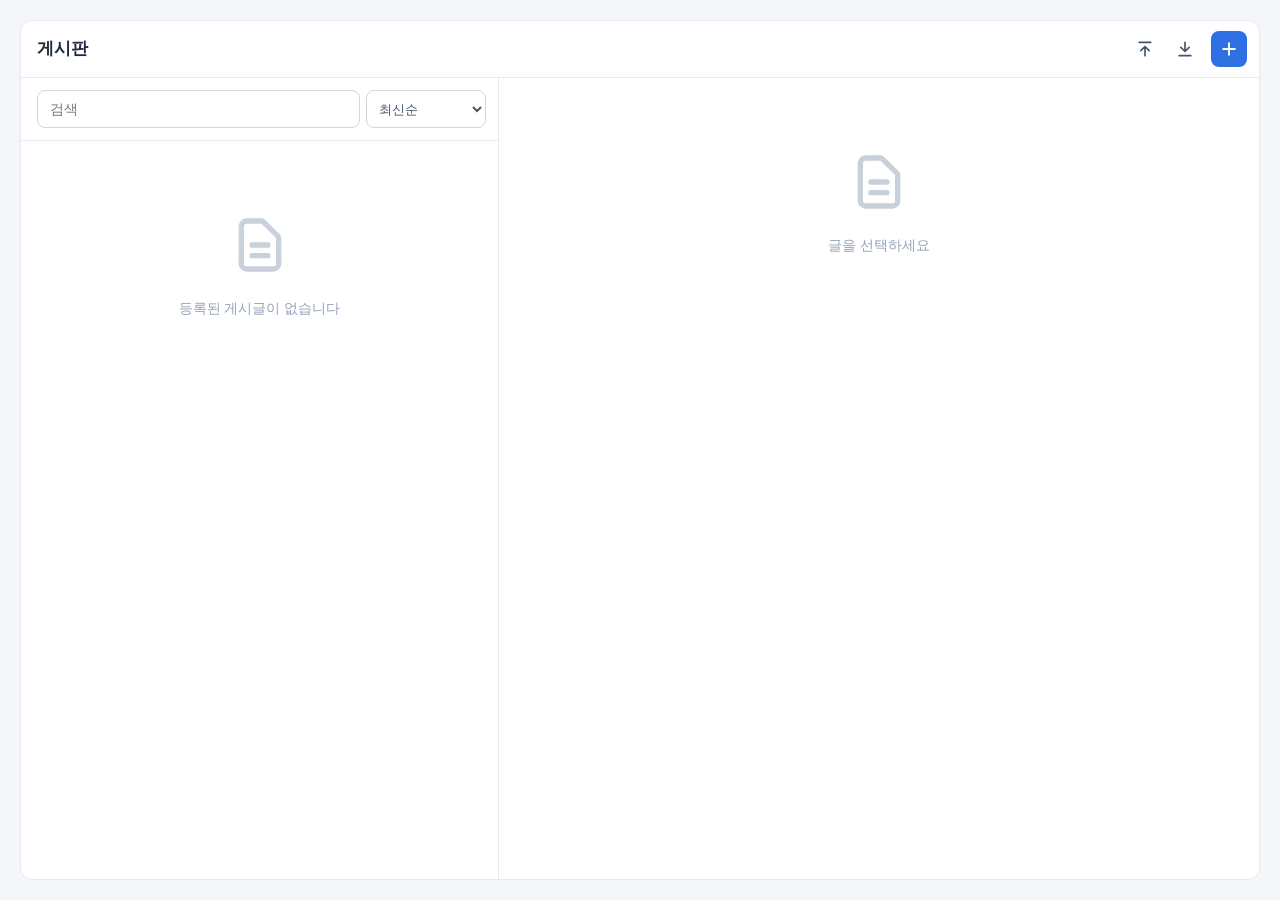
==== HP-board/index.html @ fd1b1a17 "Board 추가" ====
<!DOCTYPE html>
<html lang="ko">
<head>
    <meta charset="UTF-8">
    <meta name="viewport" content="width=device-width, initial-scale=1.0">
    <title>시뮬 게시판</title>
    <style>
        :root {
            --accent: #2f6fe4;
            --accent-hover: #2559c2;
            --accent-bg: #eef3fd;
            --line: #e5e9f0;
            --line-strong: #cfd6e0;
            --text: #1e293b;
            --sub: #475569;
            --muted: #64748b;
            --faint: #94a3b8;
            --page: #f4f6f9;
            --danger: #dc2626;
        }

        * {
            margin: 0;
            padding: 0;
            box-sizing: border-box;
        }

        body {
            font-family: -apple-system, BlinkMacSystemFont, 'Segoe UI', 'Malgun Gothic', Arial, sans-serif;
            background: var(--page);
            color: var(--text);
            line-height: 1.6;
        }

        body.lock {
            overflow: hidden;
        }

        button {
            font-family: inherit;
        }

        .app {
            max-width: 1360px;
            margin: 0 auto;
            min-height: 100vh;
            background: white;
            display: flex;
            flex-direction: column;
        }

        /* 상단 바 */
        .topbar {
            position: sticky;
            top: 0;
            z-index: 10;
            display: flex;
            align-items: center;
            gap: 4px;
            padding: 10px 12px 10px 16px;
            background: white;
            border-bottom: 1px solid var(--line);
        }

        .topbar h1 {
            flex: 1;
            font-size: 17px;
            font-weight: 700;
        }

        .icon-btn {
            flex: 0 0 auto;
            width: 36px;
            height: 36px;
            display: inline-flex;
            align-items: center;
            justify-content: center;
            border: none;
            border-radius: 8px;
            background: transparent;
            color: var(--sub);
            cursor: pointer;
        }

        .icon-btn:hover {
            background: #f1f5f9;
        }

        .icon-btn.primary {
            margin-left: 4px;
            background: var(--accent);
            color: white;
        }

        .icon-btn.primary:hover {
            background: var(--accent-hover);
        }

        .file-input {
            display: none;
        }

        .btn {
            height: 34px;
            padding: 0 14px;
            border: 1px solid var(--line-strong);
            border-radius: 8px;
            background: white;
            color: var(--sub);
            font-size: 14px;
            font-weight: 600;
            cursor: pointer;
            white-space: nowrap;
        }

        .btn:hover {
            background: #f8fafc;
        }

        .btn.primary {
            background: var(--accent);
            border-color: var(--accent);
            color: white;
        }

        .btn.primary:hover {
            background: var(--accent-hover);
        }

        .btn.sm {
            height: 30px;
            padding: 0 12px;
            font-size: 13px;
            font-weight: 500;
        }

        .btn.danger {
            color: var(--danger);
        }

        .layout {
            flex: 1;
        }

        /* 검색 · 태그 필터 */
        .search-row {
            display: flex;
            gap: 6px;
            padding: 12px 12px 8px 16px;
        }

        .search-row input {
            flex: 1;
            min-width: 0;
            height: 38px;
            padding: 0 12px;
            border: 1px solid var(--line-strong);
            border-radius: 8px;
            font-size: 14px;
            font-family: inherit;
        }

        .sort-select {
            flex: 0 0 auto;
            height: 38px;
            padding: 0 8px;
            border: 1px solid var(--line-strong);
            border-radius: 8px;
            background: white;
            color: var(--sub);
            font-size: 13px;
            font-family: inherit;
            cursor: pointer;
        }

        .sort-select:focus,
        .search-row input:focus,
        .field:focus,
        .tag-input:focus-within {
            outline: none;
            border-color: var(--accent);
            box-shadow: 0 0 0 3px rgba(47, 111, 228, 0.12);
        }

        .tag-filter {
            display: flex;
            gap: 6px;
            padding: 0 16px 12px;
            overflow-x: auto;
            scrollbar-width: none;
            border-bottom: 1px solid var(--line);
        }

        .tag-filter::-webkit-scrollbar {
            display: none;
        }

        .tag-filter.empty {
            padding-bottom: 4px;
        }

        .filter-chip {
            flex: 0 0 auto;
            display: inline-flex;
            align-items: center;
            height: 28px;
            padding: 0 12px;
            border: 1px solid var(--line-strong);
            border-radius: 999px;
            background: white;
            color: var(--sub);
            font-size: 13px;
            cursor: pointer;
        }

        .filter-chip.active {
            background: var(--accent-bg);
            border-color: var(--accent);
            color: var(--accent);
            font-weight: 600;
        }

        .chip-x {
            display: inline-flex;
            align-items: center;
            justify-content: center;
            width: 22px;
            height: 22px;
            margin: 0 -8px 0 4px;
            border-radius: 50%;
            font-size: 17px;
            line-height: 1;
        }

        .chip-x:hover {
            background: rgba(47, 111, 228, 0.15);
        }

        .filter-chip.fav-chip {
            color: #f59e0b;
        }

        /* 태그 칩 */
        .tags {
            display: flex;
            flex-wrap: wrap;
            gap: 4px;
        }

        .tag {
            display: inline-flex;
            align-items: center;
            padding: 1px 8px;
            border-radius: 999px;
            font-size: 12px;
            font-weight: 500;
            line-height: 1.5;
            white-space: nowrap;
        }

        /* 글 목록 */
        .item {
            border-bottom: 1px solid var(--line);
        }

        .item.open,
        .item.selected {
            background: var(--accent-bg);
            box-shadow: inset 3px 0 var(--accent);
        }

        .item-row {
            display: flex;
            align-items: center;
            gap: 8px;
            padding: 12px 12px 12px 16px;
        }

        .item-main {
            flex: 1;
            min-width: 0;
            cursor: pointer;
        }

        .item-title {
            font-size: 15px;
            font-weight: 600;
            overflow-wrap: anywhere;
        }

        .item-main .tags {
            margin-top: 4px;
        }

        .item-sub {
            display: flex;
            gap: 10px;
            margin-top: 3px;
            font-size: 13px;
        }

        .item-preview {
            flex: 1;
            min-width: 0;
            color: var(--muted);
            white-space: nowrap;
            overflow: hidden;
            text-overflow: ellipsis;
        }

        .item.open .item-preview {
            visibility: hidden;
        }

        .item-date {
            flex: 0 0 auto;
            color: var(--faint);
            font-size: 12px;
        }

        .copy-btn {
            flex: 0 0 auto;
            width: 40px;
            height: 40px;
            display: inline-flex;
            align-items: center;
            justify-content: center;
            border: 1px solid var(--line);
            border-radius: 10px;
            background: white;
            color: var(--accent);
            cursor: pointer;
        }

        .fav-btn {
            flex: 0 0 auto;
            width: 32px;
            height: 32px;
            display: inline-flex;
            align-items: center;
            justify-content: center;
            border: none;
            border-radius: 8px;
            background: transparent;
            color: var(--line-strong);
            fill: none;
            cursor: pointer;
        }

        /* 터치 화면에선 누른 뒤 hover가 남아 켜진 것처럼 보여서 마우스에서만 */
        @media (hover: hover) {
            .fav-btn:hover {
                color: #f59e0b;
            }
        }

        .fav-btn.on {
            color: #f59e0b;
            fill: #f59e0b;
        }

        .copy-btn:hover {
            border-color: var(--accent);
            background: var(--accent-bg);
        }

        .item-body {
            display: none;
            padding: 0 16px 16px;
        }

        .item.open .item-body {
            display: block;
        }

        /* 본문 · 메모 */
        .content-text {
            padding: 12px 14px;
            background: white;
            border: 1px solid var(--line);
            border-radius: 8px;
            color: #334155;
            font-size: 14px;
            line-height: 1.75;
            white-space: pre-wrap;
            overflow-wrap: anywhere;
        }

        .memo {
            margin-top: 10px;
            padding: 10px 14px;
            background: #f8fafc;
            border: 1px solid var(--line);
            border-radius: 8px;
            color: var(--muted);
            font-size: 13px;
            white-space: pre-wrap;
            overflow-wrap: anywhere;
        }

        .memo-label {
            display: block;
            margin-bottom: 2px;
            color: var(--faint);
            font-size: 12px;
            font-weight: 600;
        }

        .post-actions {
            display: flex;
            justify-content: flex-end;
            gap: 6px;
            margin-bottom: 8px;
        }

        .detail-actions {
            flex: 0 0 auto;
            display: flex;
            align-items: center;
            gap: 6px;
        }

        .highlight {
            background: #fef08a;
            border-radius: 3px;
        }

        .empty-state {
            text-align: center;
            padding: 72px 20px;
            color: var(--faint);
        }

        .empty-state svg {
            width: 64px;
            height: 64px;
            margin-bottom: 12px;
            opacity: 0.5;
        }

        .empty-state p {
            font-size: 14px;
        }

        .pagination {
            display: flex;
            justify-content: center;
            align-items: center;
            flex-wrap: wrap;
            gap: 6px;
            padding: 16px;
        }

        .pagination:empty {
            display: none;
        }

        .pagination button {
            min-width: 36px;
            height: 34px;
            padding: 0 10px;
            border: 1px solid var(--line-strong);
            border-radius: 7px;
            background: white;
            color: var(--sub);
            cursor: pointer;
            font-weight: 600;
        }

        .pagination button:hover:not(:disabled) {
            border-color: var(--accent);
            color: var(--accent);
        }

        .pagination button.active {
            background: var(--accent);
            border-color: var(--accent);
            color: white;
        }

        .pagination button:disabled {
            opacity: 0.4;
            cursor: default;
        }

        .pagination .ellipsis {
            padding: 0 3px;
            color: var(--faint);
        }

        /* 오른쪽 패널 (넓은 화면 상세 / 글쓰기) */
        .side {
            display: none;
            background: white;
        }

        .side.editing {
            display: block;
            position: fixed;
            inset: 0;
            z-index: 50;
            overflow-y: auto;
        }

        .side.editing #detailView {
            display: none;
        }

        .editor {
            display: none;
        }

        .side.editing .editor {
            display: block;
        }

        .detail {
            max-width: 760px;
            padding: 24px 28px 32px;
        }

        .detail-head {
            display: flex;
            align-items: flex-start;
            gap: 12px;
            margin-bottom: 16px;
        }

        .detail-headtext {
            flex: 1;
            min-width: 0;
        }

        .detail-title {
            display: flex;
            align-items: flex-start;
            gap: 4px;
        }

        .detail-title .fav-btn {
            margin-top: -1px;
        }

        .detail-headtext h2 {
            font-size: 20px;
            font-weight: 700;
            line-height: 1.4;
            overflow-wrap: anywhere;
        }

        .detail-headtext .tags {
            margin-top: 6px;
        }

        .detail-headtext .item-date {
            display: block;
            margin-top: 4px;
        }

        .detail .content-text {
            font-size: 15px;
            padding: 16px 18px;
        }

        .editor-head {
            position: sticky;
            top: 0;
            z-index: 1;
            display: flex;
            align-items: center;
            gap: 6px;
            padding: 10px 12px;
            background: white;
            border-bottom: 1px solid var(--line);
        }

        .editor-head span {
            flex: 1;
            font-size: 16px;
            font-weight: 700;
        }

        .editor-body {
            max-width: 760px;
            padding: 16px;
        }

        .field-label {
            display: block;
            margin: 16px 0 6px;
            color: var(--sub);
            font-size: 13px;
            font-weight: 600;
        }

        .field-label:first-child {
            margin-top: 0;
        }

        .field {
            width: 100%;
            padding: 10px 12px;
            border: 1px solid var(--line-strong);
            border-radius: 8px;
            font-size: 14px;
            font-family: inherit;
            line-height: 1.6;
        }

        textarea.field {
            resize: vertical;
            min-height: 240px;
        }

        textarea.field.memo-field {
            min-height: 72px;
            background: #f8fafc;
            color: var(--muted);
        }

        .tag-input {
            display: flex;
            flex-wrap: wrap;
            align-items: center;
            gap: 6px;
            min-height: 42px;
            padding: 6px 10px;
            border: 1px solid var(--line-strong);
            border-radius: 8px;
            cursor: text;
        }

        .tag-input input {
            flex: 1;
            min-width: 80px;
            border: none;
            outline: none;
            font-size: 14px;
            font-family: inherit;
        }

        .tag-remove {
            margin-left: 3px;
            border: none;
            background: none;
            color: inherit;
            font-size: 14px;
            line-height: 1;
            cursor: pointer;
        }

        .tag-suggest {
            display: flex;
            flex-wrap: wrap;
            gap: 6px;
            margin-top: 8px;
        }

        .tag-suggest:empty {
            display: none;
        }

        .suggest-chip {
            height: 26px;
            padding: 0 10px;
            border: 1px dashed var(--line-strong);
            border-radius: 999px;
            background: white;
            color: var(--sub);
            font-size: 12px;
            cursor: pointer;
        }

        .suggest-chip:hover {
            border-color: var(--accent);
            color: var(--accent);
        }

        .copy-toast {
            position: fixed;
            left: 50%;
            bottom: 24px;
            z-index: 1000;
            padding: 10px 18px;
            border-radius: 8px;
            background: #1e293b;
            color: white;
            font-size: 14px;
            font-weight: 500;
            white-space: nowrap;
            opacity: 0;
            transform: translate(-50%, 16px);
            transition: all 0.25s;
            pointer-events: none;
        }

        .copy-toast.show {
            opacity: 1;
            transform: translate(-50%, 0);
        }

        @media (max-width: 899px) {
            /* iOS 입력창 확대 방지 */
            .search-row input,
            .field,
            .tag-input input {
                font-size: 16px;
            }
        }

        @media (min-width: 900px) {
            body {
                padding: 20px;
            }

            .app {
                height: calc(100vh - 40px);
                min-height: 0;
                border: 1px solid var(--line);
                border-radius: 12px;
                overflow: hidden;
            }

            .topbar {
                position: static;
            }

            .layout {
                min-height: 0;
                display: grid;
                /* 오른쪽은 본문 폭(760)만큼, 남는 폭은 왼쪽 목록이 가져감 */
                grid-template-columns: minmax(340px, 1fr) minmax(0, 760px);
            }

            .list-pane {
                overflow-y: auto;
                border-right: 1px solid var(--line);
            }

            .side,
            .side.editing {
                display: block;
                position: static;
                overflow-y: auto;
            }

            #expandToggle {
                display: none;
            }

            .editor-body {
                padding: 20px 28px 32px;
            }
        }
    </style>
</head>
<body>
    <div class="app">
        <header class="topbar">
            <h1>게시판</h1>
            <button class="icon-btn" onclick="openFileInput()" title="불러오기">
                <svg width="20" height="20" viewBox="0 0 24 24" fill="none" stroke="currentColor" stroke-width="2" stroke-linecap="round" stroke-linejoin="round"><path d="M12 20V9M7 14l5-5 5 5M5 4h14"/></svg>
            </button>
            <button class="icon-btn" onclick="downloadToFile()" title="파일로 저장">
                <svg width="20" height="20" viewBox="0 0 24 24" fill="none" stroke="currentColor" stroke-width="2" stroke-linecap="round" stroke-linejoin="round"><path d="M12 4v11M7 10l5 5 5-5M5 20h14"/></svg>
            </button>
            <button class="icon-btn primary" onclick="openEditor()" title="글쓰기">
                <svg width="20" height="20" viewBox="0 0 24 24" fill="none" stroke="currentColor" stroke-width="2.4" stroke-linecap="round"><path d="M12 5v14M5 12h14"/></svg>
            </button>
            <input type="file" id="fileInput" class="file-input" accept=".txt,.json" onchange="loadFromFile(event)">
        </header>

        <div class="layout">
            <section class="list-pane" id="listPane">
                <div class="search-row">
                    <input type="search" id="searchInput" placeholder="검색">
                    <select id="sortSelect" class="sort-select" title="정렬">
                        <option value="newest">최신순</option>
                        <option value="oldest">오래된순</option>
                        <option value="title-asc">제목 오름차순</option>
                        <option value="title-desc">제목 내림차순</option>
                    </select>
                    <button class="icon-btn" id="expandToggle" onclick="toggleExpandAll()" title="모두 열기/접기">
                        <svg width="20" height="20" viewBox="0 0 24 24" fill="none" stroke="currentColor" stroke-width="2" stroke-linecap="round" stroke-linejoin="round"><path d="M7 9l5-5 5 5M7 15l5 5 5-5"/></svg>
                    </button>
                </div>
                <div class="tag-filter" id="tagFilter"></div>
                <div class="board-list" id="boardList"></div>
                <div class="pagination" id="pagination" aria-label="게시글 페이지"></div>
            </section>

            <section class="side" id="side">
                <div id="detailView"></div>
                <div class="editor" id="editor">
                    <div class="editor-head">
                        <button class="icon-btn" onclick="closeEditor()" title="닫기">
                            <svg width="20" height="20" viewBox="0 0 24 24" fill="none" stroke="currentColor" stroke-width="2" stroke-linecap="round"><path d="M6 6l12 12M18 6L6 18"/></svg>
                        </button>
                        <span id="editorTitle">글쓰기</span>
                        <button class="btn primary" id="submitBtn" onclick="submitPost()">등록</button>
                    </div>
                    <div class="editor-body">
                        <label class="field-label" for="postTitle">제목</label>
                        <input type="text" id="postTitle" class="field">
                        <label class="field-label" for="tagText">태그</label>
                        <div class="tag-input" onclick="document.getElementById('tagText').focus()">
                            <span class="tags" id="draftTagList"></span>
                            <input type="text" id="tagText" placeholder="추가">
                        </div>
                        <div class="tag-suggest" id="tagSuggest"></div>
                        <label class="field-label" for="postContent">내용</label>
                        <textarea id="postContent" class="field"></textarea>
                        <label class="field-label" for="postMemo">메모</label>
                        <textarea id="postMemo" class="field memo-field" placeholder="복사되지 않음"></textarea>
                    </div>
                </div>
            </section>
        </div>
    </div>

    <div class="copy-toast" id="copyToast"></div>

    <script>
        const STORAGE_KEY = 'boardPosts';
        const SORT_KEY = 'boardSort';
        const POSTS_PER_PAGE = 50;
        // 선택된 줄의 파란 배경과 겹치지 않게 파란 계열은 뺌
        const TAG_COLORS = [
            ['#dcfce7', '#15803d'],
            ['#fef3c7', '#b45309'],
            ['#f3e8ff', '#7e22ce'],
            ['#ffe4e6', '#be123c'],
            ['#ccfbf1', '#0f766e'],
            ['#ffedd5', '#c2410c'],
            ['#e2e8f0', '#475569']
        ];
        const ICON_COPY = '<svg width="18" height="18" viewBox="0 0 24 24" fill="none" stroke="currentColor" stroke-width="2" stroke-linecap="round" stroke-linejoin="round"><rect x="9" y="9" width="11" height="11" rx="2"/><path d="M5 15V6a2 2 0 0 1 2-2h9"/></svg>';
        const ICON_STAR = '<svg width="18" height="18" viewBox="0 0 24 24" stroke="currentColor" stroke-width="2" stroke-linejoin="round"><path d="M12 3.5l2.6 5.3 5.9.9-4.3 4.1 1 5.8L12 16.9l-5.2 2.7 1-5.8-4.3-4.1 5.9-.9z"/></svg>';
        const ICON_EMPTY = '<svg xmlns="http://www.w3.org/2000/svg" fill="none" viewBox="0 0 24 24" stroke="currentColor"><path stroke-linecap="round" stroke-linejoin="round" stroke-width="2" d="M9 12h6m-6 4h6m2 5H7a2 2 0 01-2-2V5a2 2 0 012-2h5.586a1 1 0 01.707.293l5.414 5.414a1 1 0 01.293.707V19a2 2 0 01-2 2z" /></svg>';

        const wideMQ = window.matchMedia('(min-width: 900px)');
        const searchInput = document.getElementById('searchInput');
        const tagText = document.getElementById('tagText');
        const sortSelect = document.getElementById('sortSelect');

        let posts = [];
        let currentPage = 1;
        let activeTag = null;
        let untaggedOnly = false;   // '태그 없음' 칩
        let favOnly = false;        // '★' 칩 (태그 칩과 같이 걸림)
        let selectedId = null;      // 넓은 화면: 오른쪽에 보이는 글
        const openIds = new Set();  // 좁은 화면: 펼친 글
        let editingId = null;
        let draftTags = [];
        let editorSnapshot = '';

        // 초기화
        window.onload = function() {
            loadPosts();
            try {
                const savedSort = localStorage.getItem(SORT_KEY);
                if (savedSort && SORTERS[savedSort]) sortSelect.value = savedSort;
            } catch (e) {}
            render();
        };

        // localStorage에서 게시글 불러오기
        function loadPosts() {
            try {
                const stored = JSON.parse(localStorage.getItem(STORAGE_KEY));
                if (Array.isArray(stored)) posts = stored.map(normalizePost);
            } catch (e) {
                posts = [];
            }
        }

        // localStorage에 게시글 저장
        function savePosts() {
            localStorage.setItem(STORAGE_KEY, JSON.stringify(posts));
        }

        // 예전 데이터(수제 체크) → 태그
        function normalizePost(post) {
            if (!Array.isArray(post.tags)) post.tags = post.isHandmade ? ['수제'] : [];
            post.tags = post.tags.map(t => String(t).trim()).filter(Boolean);
            delete post.isHandmade;
            post.memo = post.memo || '';
            post.dateStr = post.dateStr || '';
            return post;
        }

        // 파일 입력 열기
        function openFileInput() {
            document.getElementById('fileInput').click();
        }

        // 파일로 저장
        function downloadToFile() {
            const dataStr = JSON.stringify(posts, null, 2);
            const blob = new Blob([dataStr], { type: 'application/json' });
            const url = URL.createObjectURL(blob);
            const link = document.createElement('a');

            const now = new Date();
            const dateStr = `${now.getFullYear()}${String(now.getMonth() + 1).padStart(2, '0')}${String(now.getDate()).padStart(2, '0')}_${String(now.getHours()).padStart(2, '0')}${String(now.getMinutes()).padStart(2, '0')}`;

            link.download = `시뮬_${dateStr}.json`;
            link.href = url;
            link.click();

            URL.revokeObjectURL(url);
            showToast('파일이 저장되었습니다');
        }

        // 파일에서 불러오기
        function loadFromFile(event) {
            const file = event.target.files[0];
            if (!file) return;

            const reader = new FileReader();

            reader.onload = function(e) {
                try {
                    const loadedData = JSON.parse(e.target.result);

                    if (!Array.isArray(loadedData)) {
                        alert('올바른 형식의 파일이 아닙니다');
                        return;
                    }
                    if (confirm('기존 데이터를 모두 삭제하고 불러온 데이터로 대체하시겠습니까?')) {
                        posts = loadedData.map(normalizePost);
                        currentPage = 1;
                        activeTag = null;
                        untaggedOnly = false;
                        favOnly = false;
                        selectedId = null;
                        openIds.clear();
                        closeEditor(true);
                        savePosts();
                        render();
                        showToast('파일을 불러왔습니다');
                    }
                } catch (error) {
                    alert('파일을 읽는 중 오류가 발생했습니다');
                }
            };

            reader.onerror = function() {
                alert('파일을 읽는 중 오류가 발생했습니다');
            };

            reader.readAsText(file);

            // input 초기화 (같은 파일 다시 선택 가능하도록)
            event.target.value = '';
        }

        // 날짜 포맷팅
        function formatDate(date) {
            const year = date.getFullYear();
            const month = String(date.getMonth() + 1).padStart(2, '0');
            const day = String(date.getDate()).padStart(2, '0');
            const hours = String(date.getHours()).padStart(2, '0');
            const minutes = String(date.getMinutes()).padStart(2, '0');

            return `${year}.${month}.${day} ${hours}:${minutes}`;
        }

        // HTML 이스케이프 (속성값에도 쓰므로 따옴표까지)
        function escapeHtml(text) {
            return String(text)
                .replace(/&/g, '&amp;')
                .replace(/</g, '&lt;')
                .replace(/>/g, '&gt;')
                .replace(/"/g, '&quot;')
                .replace(/'/g, '&#39;');
        }

        // 텍스트 하이라이트
        function highlightText(text, search) {
            const escaped = escapeHtml(text);
            if (!search) return escaped;
            const searchEscaped = escapeHtml(search);
            const regex = new RegExp('(' + searchEscaped.replace(/[.*+?^${}()|[\]\\]/g, '\\$&') + ')', 'gi');
            return escaped.replace(regex, '<span class="highlight">$1</span>');
        }

        // 태그
        function getAllTags() {
            return [...new Set(posts.flatMap(p => p.tags))].sort((a, b) => a.localeCompare(b, 'ko'));
        }

        function tagStyle(tag) {
            let hash = 0;
            for (const ch of tag) hash = (hash * 31 + ch.codePointAt(0)) >>> 0;
            const [bg, fg] = TAG_COLORS[hash % TAG_COLORS.length];
            return `background:${bg};color:${fg}`;
        }

        function renderTagChips(tags) {
            if (!tags.length) return '';
            return '<div class="tags">' +
                tags.map(t => `<span class="tag" style="${tagStyle(t)}">${escapeHtml(t)}</span>`).join('') +
                '</div>';
        }

        // 검색어 + 태그 필터
        function getSearchTerm() {
            return searchInput.value.trim().toLowerCase();
        }

        // 정렬 (최신순/오래된순은 목록에 보이는 날짜와 같은 수정일 기준)
        const SORTERS = {
            newest: (a, b) => updatedTime(b) - updatedTime(a),
            oldest: (a, b) => updatedTime(a) - updatedTime(b),
            'title-asc': (a, b) => a.title.localeCompare(b.title, 'ko', { numeric: true }),
            'title-desc': (a, b) => b.title.localeCompare(a.title, 'ko', { numeric: true })
        };

        function updatedTime(post) {
            return Date.parse(post.updatedAt) || Date.parse(post.createdAt) || post.id;
        }

        function getFilteredPosts() {
            const term = getSearchTerm();
            const sorter = SORTERS[sortSelect.value] || SORTERS.newest;
            return posts.filter(p =>
                (!favOnly || p.fav) &&
                (!activeTag || p.tags.includes(activeTag)) &&
                (!untaggedOnly || p.tags.length === 0) &&
                (!term || [p.title, p.content, p.memo, ...p.tags].some(t => t.toLowerCase().includes(term))))
                // 즐겨찾기는 맨 위에 고정, 그 안에서도 고른 정렬대로
                .sort((a, b) => (b.fav ? 1 : 0) - (a.fav ? 1 : 0) || sorter(a, b));
        }

        function firstLine(text) {
            return (text.split('\n').find(line => line.trim()) || '').trim().slice(0, 200);
        }

        function render() {
            renderTagFilter();
            renderPosts();
            renderDetail();
        }

        // 태그 필터 칩
        // (전체) (★) (태그들…) (태그 없음)
        function renderTagFilter() {
            const tagFilter = document.getElementById('tagFilter');
            const tags = getAllTags();
            const hasFav = posts.some(p => p.fav);
            const hasUntagged = tags.length > 0 && posts.some(p => p.tags.length === 0);
            if (activeTag && !tags.includes(activeTag)) activeTag = null;
            if (!hasFav) favOnly = false;
            if (!hasUntagged) untaggedOnly = false;

            if (!tags.length && !hasFav) {
                tagFilter.innerHTML = '';
                tagFilter.classList.add('empty');
                return;
            }
            const allActive = !activeTag && !untaggedOnly && !favOnly;
            tagFilter.classList.remove('empty');
            tagFilter.innerHTML =
                `<button class="filter-chip ${allActive ? 'active' : ''}" data-kind="all">전체</button>` +
                (hasFav ? `<button class="filter-chip fav-chip ${favOnly ? 'active' : ''}" data-kind="fav" title="즐겨찾기">★</button>` : '') +
                tags.map(t => {
                    const active = t === activeTag;
                    return `<button class="filter-chip ${active ? 'active' : ''}" data-kind="tag" data-tag="${escapeHtml(t)}">${escapeHtml(t)}${active ? '<span class="chip-x" title="태그 삭제">×</span>' : ''}</button>`;
                }).join('') +
                (hasUntagged ? `<button class="filter-chip ${untaggedOnly ? 'active' : ''}" data-kind="untagged">태그 없음</button>` : '');
        }

        document.getElementById('tagFilter').addEventListener('click', function(e) {
            const chip = e.target.closest('.filter-chip');
            if (!chip) return;
            if (e.target.closest('.chip-x')) {
                deleteTag(chip.dataset.tag);
                return;
            }
            const kind = chip.dataset.kind;
            if (kind === 'all') {
                activeTag = null;
                untaggedOnly = false;
                favOnly = false;
            } else if (kind === 'fav') {
                favOnly = !favOnly;
            } else if (kind === 'untagged') {
                untaggedOnly = !untaggedOnly;
                activeTag = null;
            } else {
                activeTag = activeTag === chip.dataset.tag ? null : chip.dataset.tag;
                untaggedOnly = false;
            }
            currentPage = 1;
            renderTagFilter();
            renderPosts();
        });

        // 모든 글에서 태그 빼기 (글과 수정일은 그대로)
        function deleteTag(tag) {
            if (!confirm(`'${tag}' 태그를 모든 글에서 뺄까요?`)) return;
            posts.forEach(p => { p.tags = p.tags.filter(t => t !== tag); });
            activeTag = null;
            currentPage = 1;
            savePosts();
            render();
            if (isEditorOpen()) renderTagSuggest();
        }

        // 게시글 렌더링
        function renderPosts() {
            const boardList = document.getElementById('boardList');
            const filtered = getFilteredPosts();

            if (filtered.length === 0) {
                boardList.innerHTML = `
                    <div class="empty-state">
                        ${ICON_EMPTY}
                        <p>${posts.length ? '검색 결과가 없습니다' : '등록된 게시글이 없습니다'}</p>
                    </div>
                `;
                renderPagination(0);
                return;
            }

            const totalPages = Math.ceil(filtered.length / POSTS_PER_PAGE);
            currentPage = Math.min(Math.max(currentPage, 1), totalPages);
            const startIndex = (currentPage - 1) * POSTS_PER_PAGE;
            const visiblePosts = filtered.slice(startIndex, startIndex + POSTS_PER_PAGE);
            const term = getSearchTerm();
            const wide = wideMQ.matches;

            boardList.innerHTML = visiblePosts.map(post => {
                const state = wide
                    ? (post.id === selectedId ? 'selected' : '')
                    : (openIds.has(post.id) ? 'open' : '');
                return `
                    <div class="item ${state}" id="post-${post.id}">
                        <div class="item-row">
                            <div class="item-main" onclick="selectPost(${post.id})">
                                <div class="item-title">${highlightText(post.title, term)}</div>
                                ${renderTagChips(post.tags)}
                                <div class="item-sub">
                                    <span class="item-preview">${highlightText(firstLine(post.content), term)}</span>
                                    <span class="item-date">${post.dateStr}</span>
                                </div>
                            </div>
                            ${renderFavButton(post)}
                            <button class="copy-btn" onclick="copyContent(${post.id})" title="복사">${ICON_COPY}</button>
                        </div>
                        ${wide ? '' : `<div class="item-body"><div class="post-actions">${renderPostActions(post)}</div>${renderPostBody(post)}</div>`}
                    </div>
                `;
            }).join('');

            renderPagination(totalPages);
        }

        function renderFavButton(post) {
            return `<button class="fav-btn ${post.fav ? 'on' : ''}" onclick="toggleFav(${post.id})" title="즐겨찾기">${ICON_STAR}</button>`;
        }

        // 즐겨찾기 (수정일은 그대로)
        function toggleFav(id) {
            const post = posts.find(p => p.id === id);
            if (!post) return;
            post.fav = !post.fav;
            savePosts();
            render();
        }

        function renderPostActions(post) {
            return `
                <button class="btn sm" onclick="openEditor(${post.id})">수정</button>
                <button class="btn sm danger" onclick="deletePost(${post.id})">삭제</button>
            `;
        }

        // 본문 · 메모 (목록 펼침과 오른쪽 상세에서 같이 씀)
        function renderPostBody(post) {
            const memoHtml = post.memo
                ? `<div class="memo"><span class="memo-label">메모</span>${escapeHtml(post.memo)}</div>`
                : '';
            return `
                <div class="content-text">${escapeHtml(post.content)}</div>
                ${memoHtml}
            `;
        }

        // 넓은 화면 오른쪽 상세
        function renderDetail() {
            const detailView = document.getElementById('detailView');
            if (!wideMQ.matches) {
                detailView.innerHTML = '';
                return;
            }

            const post = posts.find(p => p.id === selectedId);
            if (!post) {
                detailView.innerHTML = `<div class="empty-state">${ICON_EMPTY}<p>글을 선택하세요</p></div>`;
                return;
            }

            detailView.innerHTML = `
                <div class="detail">
                    <div class="detail-head">
                        <div class="detail-headtext">
                            <div class="detail-title">
                                <h2>${escapeHtml(post.title)}</h2>
                                ${renderFavButton(post)}
                            </div>
                            ${renderTagChips(post.tags)}
                            <span class="item-date">${post.dateStr}</span>
                        </div>
                        <div class="detail-actions">
                            ${renderPostActions(post)}
                            <button class="btn primary" onclick="copyContent(${post.id})">복사</button>
                        </div>
                    </div>
                    ${renderPostBody(post)}
                </div>
            `;
        }

        // 페이지 이동 버튼 렌더링
        function renderPagination(totalPages) {
            const pagination = document.getElementById('pagination');
            if (totalPages <= 1) {
                pagination.innerHTML = '';
                return;
            }

            let html = `<button onclick="goToPage(${currentPage - 1})" ${currentPage === 1 ? 'disabled' : ''}>이전</button>`;
            const pageNumbers = new Set([1, totalPages]);
            for (let page = currentPage - 2; page <= currentPage + 2; page++) {
                if (page >= 1 && page <= totalPages) pageNumbers.add(page);
            }

            let previousPage = 0;
            [...pageNumbers].sort((a, b) => a - b).forEach(page => {
                if (page - previousPage > 1) html += '<span class="ellipsis">…</span>';
                html += `<button class="${page === currentPage ? 'active' : ''}" onclick="goToPage(${page})" aria-label="${page}페이지">${page}</button>`;
                previousPage = page;
            });
            html += `<button onclick="goToPage(${currentPage + 1})" ${currentPage === totalPages ? 'disabled' : ''}>다음</button>`;
            pagination.innerHTML = html;
        }

        function goToPage(page) {
            const totalPages = Math.max(1, Math.ceil(getFilteredPosts().length / POSTS_PER_PAGE));
            if (page < 1 || page > totalPages || page === currentPage) return;
            currentPage = page;
            renderPosts();
            if (wideMQ.matches) {
                document.getElementById('listPane').scrollTop = 0;
            } else {
                document.getElementById('listPane').scrollIntoView({ behavior: 'smooth', block: 'start' });
            }
        }

        // 글 클릭: 넓은 화면은 오른쪽 상세, 좁은 화면은 제자리 펼침
        function selectPost(id) {
            if (wideMQ.matches) {
                if (id === selectedId && !isEditorOpen()) return;
                if (!closeEditor()) return;
                selectedId = id;
                renderDetail();
                document.getElementById('side').scrollTop = 0;
            } else {
                openIds.has(id) ? openIds.delete(id) : openIds.add(id);
            }
            renderPosts();
        }

        // 모두 열기/접기 (좁은 화면)
        function toggleExpandAll() {
            const visibleIds = [...document.querySelectorAll('#boardList .item')].map(el => Number(el.id.slice(5)));
            const allOpen = visibleIds.length > 0 && visibleIds.every(id => openIds.has(id));
            visibleIds.forEach(id => allOpen ? openIds.delete(id) : openIds.add(id));
            renderPosts();
        }

        // 복사
        async function copyText(text) {
            try {
                await navigator.clipboard.writeText(text);
                showToast('내용이 복사되었습니다');
            } catch (err) {
                // fallback for older browsers
                const textArea = document.createElement('textarea');
                textArea.value = text;
                textArea.style.position = 'fixed';
                textArea.style.opacity = '0';
                document.body.appendChild(textArea);
                textArea.select();

                try {
                    document.execCommand('copy');
                    showToast('내용이 복사되었습니다');
                } catch (e) {
                    alert('복사에 실패했습니다');
                }

                document.body.removeChild(textArea);
            }
        }

        function copyContent(id) {
            const post = posts.find(p => p.id === id);
            if (post) copyText(post.content);
        }

        // 토스트 알림 표시
        let toastTimer = null;
        function showToast(message) {
            const toast = document.getElementById('copyToast');
            toast.textContent = '✓ ' + message;
            toast.classList.add('show');
            clearTimeout(toastTimer);
            toastTimer = setTimeout(() => toast.classList.remove('show'), 2000);
        }

        // 글쓰기 / 수정
        function isEditorOpen() {
            return document.getElementById('side').classList.contains('editing');
        }

        function getEditorState() {
            return JSON.stringify([
                document.getElementById('postTitle').value,
                draftTags,
                tagText.value,
                document.getElementById('postContent').value,
                document.getElementById('postMemo').value
            ]);
        }

        function openEditor(id = null) {
            if (isEditorOpen() && !closeEditor()) return;
            const post = id !== null ? posts.find(p => p.id === id) : null;

            editingId = post ? post.id : null;
            document.getElementById('postTitle').value = post ? post.title : '';
            document.getElementById('postContent').value = post ? post.content : '';
            document.getElementById('postMemo').value = post ? post.memo : '';
            tagText.value = '';
            draftTags = post ? [...post.tags] : [];
            renderDraftTags();

            document.getElementById('editorTitle').textContent = post ? '수정' : '글쓰기';
            document.getElementById('submitBtn').textContent = post ? '수정' : '등록';

            const side = document.getElementById('side');
            side.classList.add('editing');
            side.scrollTop = 0;
            if (!wideMQ.matches) document.body.classList.add('lock');
            editorSnapshot = getEditorState();
            if (!post) document.getElementById('postTitle').focus();
        }

        // 작성 중인 내용이 있으면 확인. 닫혔으면 true
        function closeEditor(force = false) {
            if (!isEditorOpen()) return true;
            if (!force && getEditorState() !== editorSnapshot && !confirm('작성 중인 내용을 버릴까요?')) {
                return false;
            }
            document.getElementById('side').classList.remove('editing');
            document.body.classList.remove('lock');
            editingId = null;
            return true;
        }

        // 게시글 등록/수정
        function submitPost() {
            const title = document.getElementById('postTitle').value.trim();
            const content = document.getElementById('postContent').value.trim();
            const memo = document.getElementById('postMemo').value.trim();
            if (tagText.value.trim()) addDraftTag(tagText.value);

            if (!title) {
                alert('제목을 입력해주세요');
                return;
            }

            if (!content) {
                alert('내용을 입력해주세요');
                return;
            }

            const now = new Date();
            let post = editingId !== null ? posts.find(p => p.id === editingId) : null;

            if (post) {
                // 수정 모드
                post.title = title;
                post.content = content;
                post.memo = memo;
                post.tags = [...draftTags];
                post.updatedAt = now.toISOString();
                post.dateStr = formatDate(now);
            } else {
                // 등록 모드
                post = {
                    id: Date.now(),
                    title: title,
                    content: content,
                    memo: memo,
                    tags: [...draftTags],
                    createdAt: now.toISOString(),
                    updatedAt: now.toISOString(),
                    dateStr: formatDate(now)
                };
                posts.unshift(post);
            }

            closeEditor(true);
            savePosts();

            // 방금 쓴 글이 필터에 걸려 안 보이면 필터 해제
            if (!getFilteredPosts().includes(post)) {
                searchInput.value = '';
                activeTag = null;
                untaggedOnly = false;
                favOnly = false;
            }
            const index = getFilteredPosts().indexOf(post);
            currentPage = Math.floor(index / POSTS_PER_PAGE) + 1;

            selectedId = post.id;
            openIds.add(post.id);
            render();

            const el = document.getElementById(`post-${post.id}`);
            if (el) el.scrollIntoView({ block: 'nearest' });
        }

        // 게시글 삭제
        function deletePost(id) {
            if (!confirm('정말 이 게시글을 삭제하시겠습니까?')) {
                return;
            }

            if (editingId === id) closeEditor(true);
            posts = posts.filter(p => p.id !== id);
            openIds.delete(id);
            if (selectedId === id) selectedId = null;
            savePosts();
            render();
        }

        // 태그 입력
        function addDraftTag(name) {
            name.split(',').map(t => t.trim()).filter(Boolean).forEach(tag => {
                if (!draftTags.includes(tag)) draftTags.push(tag);
            });
            tagText.value = '';
            renderDraftTags();
        }

        function removeDraftTag(index) {
            draftTags.splice(index, 1);
            renderDraftTags();
        }

        function renderDraftTags() {
            document.getElementById('draftTagList').innerHTML = draftTags.map((t, i) =>
                `<span class="tag" style="${tagStyle(t)}">${escapeHtml(t)}<button class="tag-remove" onclick="event.stopPropagation(); removeDraftTag(${i})" title="빼기">×</button></span>`
            ).join('');
            renderTagSuggest();
        }

        function renderTagSuggest() {
            const query = tagText.value.trim().toLowerCase();
            const suggestions = getAllTags().filter(t => !draftTags.includes(t) && (!query || t.toLowerCase().includes(query)));
            document.getElementById('tagSuggest').innerHTML = suggestions.map(t =>
                `<button class="suggest-chip" data-tag="${escapeHtml(t)}">+ ${escapeHtml(t)}</button>`
            ).join('');
        }

        document.getElementById('tagSuggest').addEventListener('click', function(e) {
            const chip = e.target.closest('.suggest-chip');
            if (!chip) return;
            addDraftTag(chip.dataset.tag);
            tagText.focus();
        });

        // 한글 조합 중 Enter는 조합이 끝난 뒤 태그로 추가
        let addAfterCompose = false;
        tagText.addEventListener('compositionend', function() {
            if (!addAfterCompose) return;
            addAfterCompose = false;
            setTimeout(() => addDraftTag(tagText.value));
        });

        tagText.addEventListener('keydown', function(e) {
            if (e.isComposing) {
                if (e.key === 'Enter') addAfterCompose = true;
                return;
            }
            if ((e.key === 'Enter' || e.key === ',') && tagText.value.trim()) {
                e.preventDefault();
                addDraftTag(tagText.value);
            } else if (e.key === 'Enter') {
                e.preventDefault();
                document.getElementById('postContent').focus();
            } else if (e.key === 'Backspace' && !tagText.value && draftTags.length) {
                removeDraftTag(draftTags.length - 1);
            }
        });

        tagText.addEventListener('input', function() {
            // 모바일 키보드는 쉼표를 keydown으로 안 줄 때가 있음
            if (tagText.value.includes(',')) addDraftTag(tagText.value);
            else renderTagSuggest();
        });

        // 검색
        searchInput.addEventListener('input', function() {
            currentPage = 1;
            renderPosts();
        });

        // 정렬
        sortSelect.addEventListener('change', function() {
            try {
                localStorage.setItem(SORT_KEY, sortSelect.value);
            } catch (e) {}
            currentPage = 1;
            renderPosts();
        });

        // 제목 입력 시 Enter 키로 태그로 이동
        document.getElementById('postTitle').addEventListener('keydown', function(e) {
            if (e.key === 'Enter' && !e.isComposing) {
                e.preventDefault();
                tagText.focus();
            }
        });

        // Esc로 글쓰기 닫기
        document.addEventListener('keydown', function(e) {
            if (e.key === 'Escape' && isEditorOpen()) closeEditor();
        });

        // 화면 폭이 바뀌면 다시 그리기
        wideMQ.addEventListener('change', function() {
            document.body.classList.toggle('lock', isEditorOpen() && !wideMQ.matches);
            renderPosts();
            renderDetail();
        });
    </script>
</body>
</html>
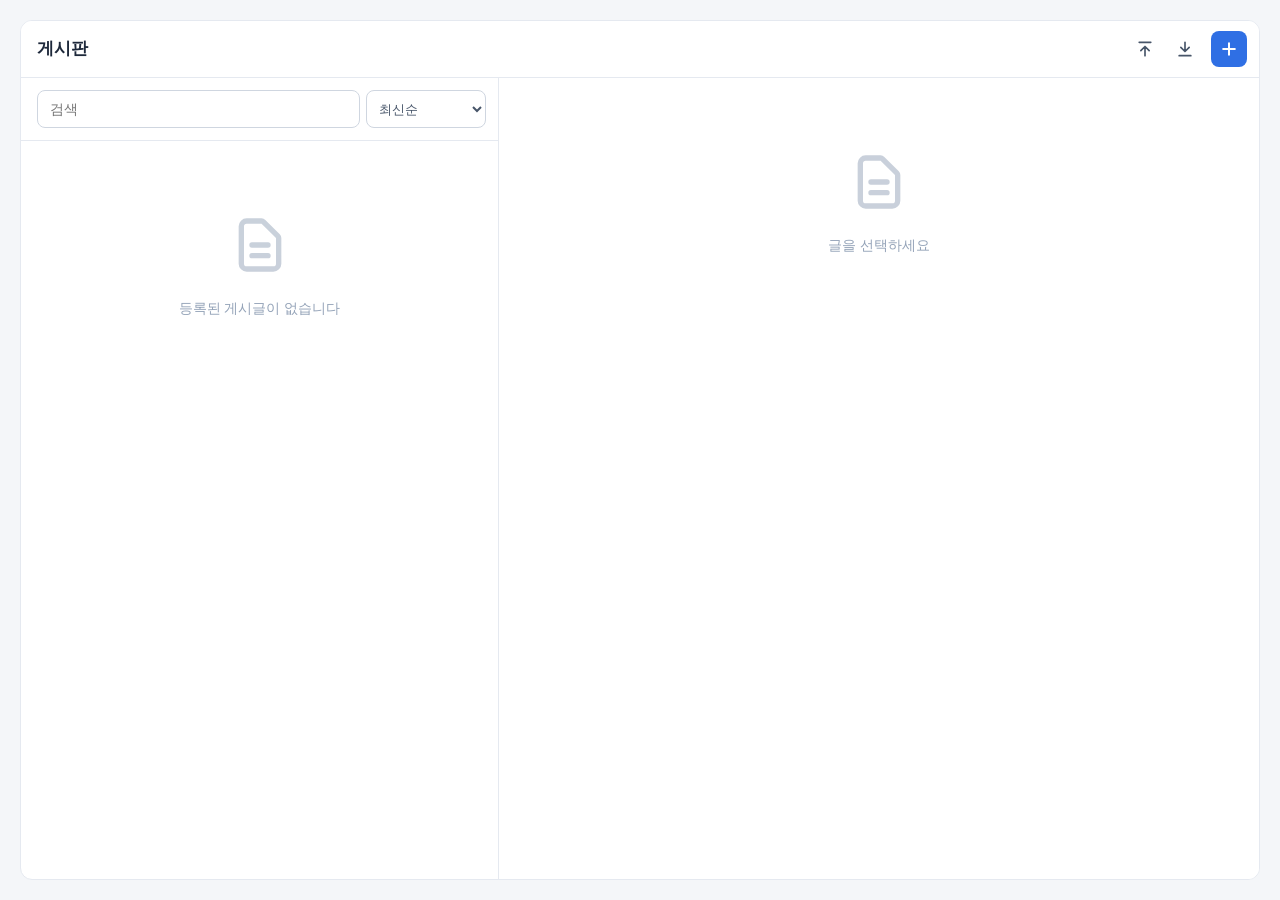
==== commit 86bd966c: "검색 후 제목 수정되어도 페이지가 유지되도록 수정" ====
--- a/HP-board/index.html
+++ b/HP-board/index.html
@@ -1390,6 +1390,7 @@
 
             const now = new Date();
             let post = editingId !== null ? posts.find(p => p.id === editingId) : null;
+            const isNew = !post;
 
             if (post) {
                 // 수정 모드
@@ -1417,15 +1418,15 @@
             closeEditor(true);
             savePosts();
 
-            // 방금 쓴 글이 필터에 걸려 안 보이면 필터 해제
-            if (!getFilteredPosts().includes(post)) {
+            // 새 글이 필터에 걸려 안 보이면 필터 해제 (수정할 땐 검색·필터 유지)
+            if (isNew && !getFilteredPosts().includes(post)) {
                 searchInput.value = '';
                 activeTag = null;
                 untaggedOnly = false;
                 favOnly = false;
             }
             const index = getFilteredPosts().indexOf(post);
-            currentPage = Math.floor(index / POSTS_PER_PAGE) + 1;
+            if (index !== -1) currentPage = Math.floor(index / POSTS_PER_PAGE) + 1;
 
             selectedId = post.id;
             openIds.add(post.id);
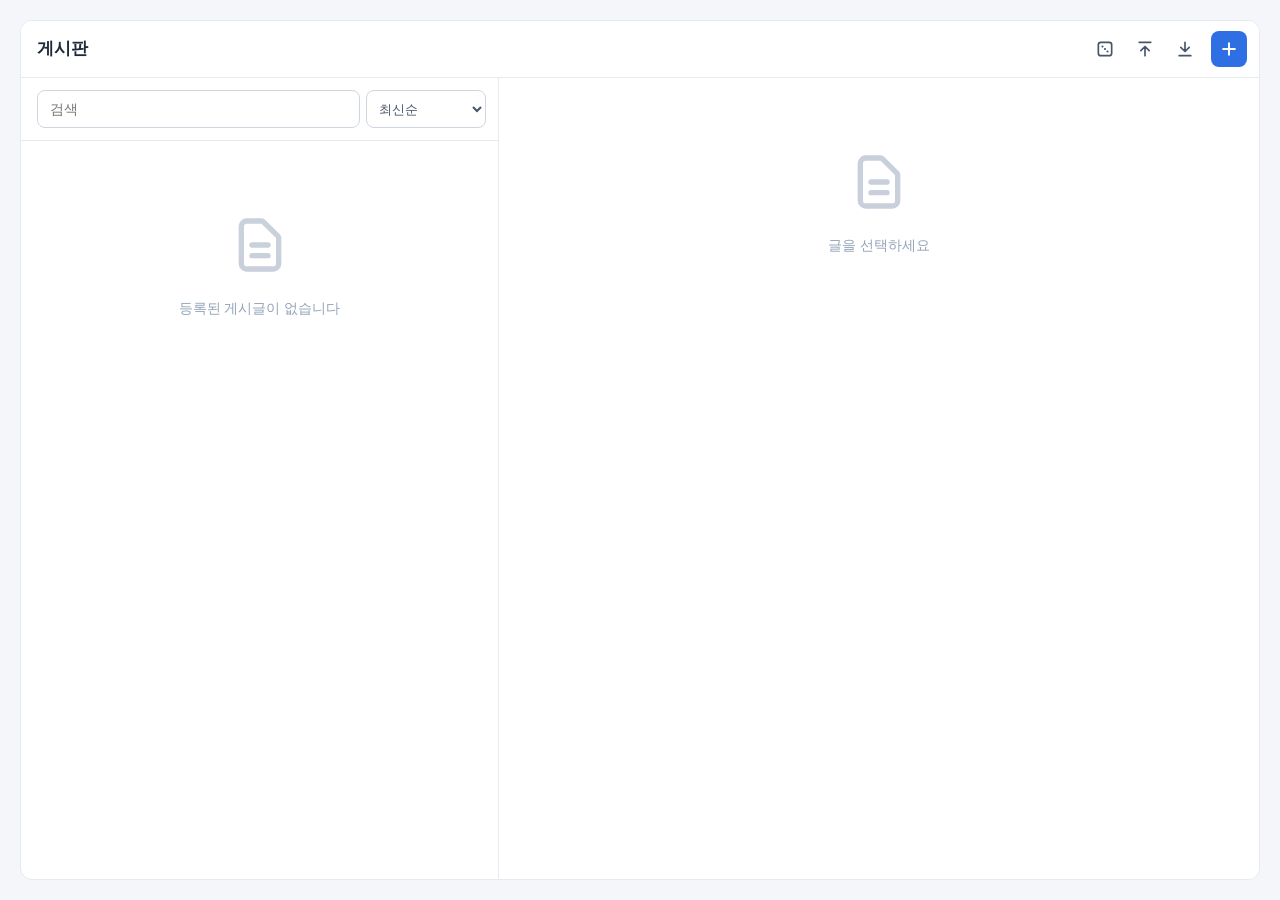
==== commit 473ffdad: "랜덤 기능 추가" ====
--- a/HP-board/index.html
+++ b/HP-board/index.html
@@ -758,6 +758,9 @@
     <div class="app">
         <header class="topbar">
             <h1>게시판</h1>
+            <button class="icon-btn" onclick="pickRandom()" title="랜덤">
+                <svg width="20" height="20" viewBox="0 0 24 24" fill="none" stroke="currentColor" stroke-width="2" stroke-linejoin="round"><rect x="4" y="4" width="16" height="16" rx="3"/><circle cx="9" cy="9" r="1.3" fill="currentColor" stroke="none"/><circle cx="12" cy="12" r="1.3" fill="currentColor" stroke="none"/><circle cx="15" cy="15" r="1.3" fill="currentColor" stroke="none"/></svg>
+            </button>
             <button class="icon-btn" onclick="openFileInput()" title="불러오기">
                 <svg width="20" height="20" viewBox="0 0 24 24" fill="none" stroke="currentColor" stroke-width="2" stroke-linecap="round" stroke-linejoin="round"><path d="M12 20V9M7 14l5-5 5 5M5 4h14"/></svg>
             </button>
@@ -853,6 +856,7 @@
         let editingId = null;
         let draftTags = [];
         let editorSnapshot = '';
+        let lastRandomId = null;
 
         // 초기화
         window.onload = function() {
@@ -1273,6 +1277,28 @@
             renderPosts();
         }
 
+        // 지금 목록(검색·필터 적용) 중 하나를 골라 보여주기. 직전에 나온 글은 제외
+        function pickRandom() {
+            const pool = getFilteredPosts();
+            if (!pool.length) return;
+            const candidates = pool.length > 1 ? pool.filter(p => p.id !== lastRandomId) : pool;
+            const post = candidates[Math.floor(Math.random() * candidates.length)];
+
+            if (wideMQ.matches) {
+                if (!closeEditor()) return;
+                selectedId = post.id;
+                document.getElementById('side').scrollTop = 0;
+            } else {
+                openIds.clear();
+                openIds.add(post.id);
+            }
+            lastRandomId = post.id;
+            currentPage = Math.floor(pool.indexOf(post) / POSTS_PER_PAGE) + 1;
+            renderPosts();
+            renderDetail();
+            document.getElementById(`post-${post.id}`).scrollIntoView({ block: 'center', behavior: 'smooth' });
+        }
+
         // 모두 열기/접기 (좁은 화면)
         function toggleExpandAll() {
             const visibleIds = [...document.querySelectorAll('#boardList .item')].map(el => Number(el.id.slice(5)));
